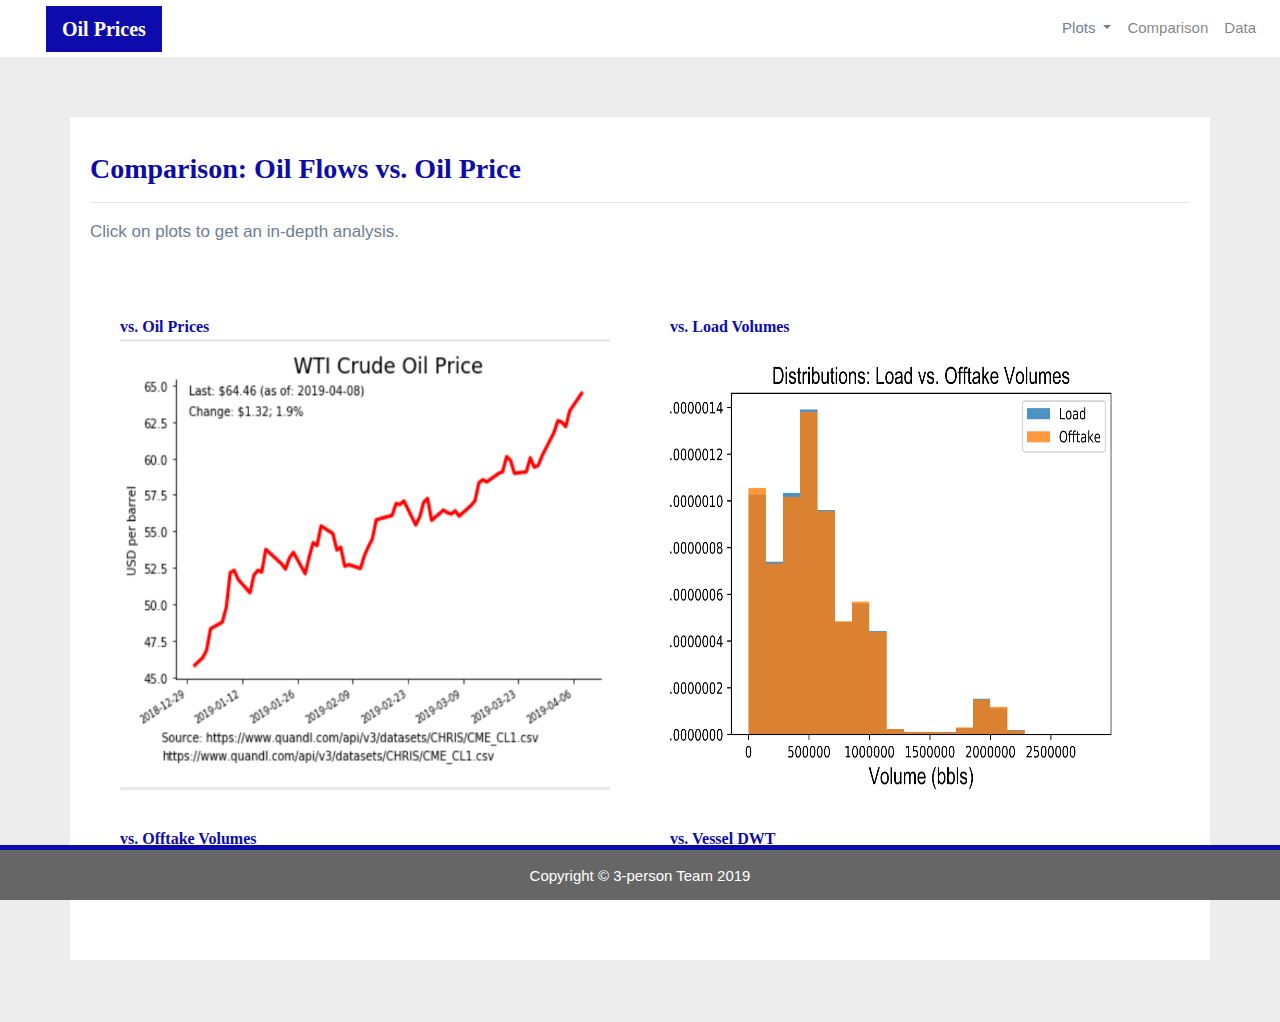
==== crude_oil_flow_pattern-master/oil_flow_flask/templates/comparisons.html @ add2a703 "HtmL clean up and folder structure clean up  with map" ====
<!DOCTYPE html>
<html>

<head>
  <meta charset="utf-8" />
  <meta http-equiv="X-UA-Compatible" content="IE=edge">
  <title>Oil Flow Visualization Dashboard</title>
  <meta name="viewport" content="width=device-width, initial-scale=1">

  <!-- Bootstrap CSS -->
  <link rel="stylesheet" href="https://maxcdn.bootstrapcdn.com/bootstrap/4.0.0/css/bootstrap.min.css" integrity="sha384-Gn5384xqQ1aoWXA+058RXPxPg6fy4IWvTNh0E263XmFcJlSAwiGgFAW/dAiS6JXm"
    crossorigin="anonymous">

  <!--CSS Link-->
  <link rel="stylesheet" type="text/css" href="style.css">

</head>

<body>
  <!-- Navigation Section -->
  <div class="navigation">
    <nav class="navbar navbar-expand-lg navbar-light">
      <a class="navbar-brand" style="background-color: rgb(14, 11, 173);" href="landing.html">Oil Prices</a>
      <button class="navbar-toggler  border border-white" type="button" data-toggle="collapse" data-target="#navbarNavDropdown"
        aria-controls="navbarNavDropdown" aria-expanded="false" aria-label="Toggle navigation">
        <span class="navbar-toggler-icon"></span>
      </button>
      <div class="collapse navbar-collapse" id="navbarNavDropdown">
        <ul class="navbar-nav ml-auto">
          <li class="nav-item dropdown">
            <a class="nav-link dropdown-toggle" href="#" id="navbarDropdownMenuLink" data-toggle="dropdown"
              aria-haspopup="true" aria-expanded="false" style="color: #6D8092">
              Plots
            </a>
            <div class="dropdown-menu" aria-labelledby="navbarDropdownMenuLink">
              <a class="dropdown-item" href="oil_prices.html">Brent vs. WTI</a>
              <a class="dropdown-item" href="load_vs_offtake_volumes.html">Load vs. Offtake Volume</a>
              <a class="dropdown-item active" href="offtake_volumes.html">Offtake Volumes by Vessel Class</a>
              <a class="dropdown-item" href="vessel_dwt.html">Vessel DWT</a>
            </div>
          </li>
          <li class="nav-item">
            <a class="nav-link" href="comparisons.html">Comparison</a>
          </li>
          <li class="nav-item">
            <a class="nav-link" href="data.html">Data</a>
          </li>

        </ul>
      </div>
    </nav>
  </div>
  <!-- Content Section -->
  <div class="container">
    <div class="row">
      <div>
        <!-- Left box  -->
        <div class="box">
          <h3 class="title">Comparison: Oil Flows vs. Oil Price</h3>
          <hr>
          <p>Click on plots to get an in-depth analysis.</p>
          <div class="container" style="padding-bottom: 40px;">
            <div class="row">
              <div class="col-lg-6" style="padding: 30px;">
                <div class="title">vs. Oil Prices</div>
                <a href="oil_prices.html">
                  <img class="panel" src="images/wti_prices.png" alt="Oil Prices Image">
                </a>
              </div>
              <div class="col-lg-6" style="padding: 30px;">
                <div class="title">vs. Load Volumes</div>
                <a href="load_vs_offtake_volumes.html">
                  <img class="panel" src="images/load_offtake.png" alt="Load vs. Offtake Volumes Graph">
                </a>
              </div>
            </div>

            <div class="row">
              <div class="col-lg-6" style="padding: 30px;">
                <div class="title">vs. Offtake Volumes</div>
                <a href="offtake_volumes.html">
                  <img class="panel" src="images/Fig3.jpg" alt="Offtake Volumes Graph">
                </a>

              </div>
              <div class="col-lg-6" style="padding: 30px;">
                <div class="title">vs. Vessel DWT</div>
                <a href="vessel_dwt.html">
                  <img class="panel" src="images/Fig4.jpg" alt="Vessel DWT Graph">
                </a>
              </div>
            </div>
          </div>
        </div>
      </div>
    </div>
  </div>

  <!-- Footer Section -->
  <footer>
    <div class="footer">Copyright &copy; 3-person Team 2019</div>
  </footer>

  <!-- Bootstrap JS -->
  <script src="https://code.jquery.com/jquery-3.2.1.slim.min.js" integrity="sha384-KJ3o2DKtIkvYIK3UENzmM7KCkRr/rE9/Qpg6aAZGJwFDMVNA/GpGFF93hXpG5KkN"
    crossorigin="anonymous"></script>
  <script src="https://cdnjs.cloudflare.com/ajax/libs/popper.js/1.12.9/umd/popper.min.js" integrity="sha384-ApNbgh9B+Y1QKtv3Rn7W3mgPxhU9K/ScQsAP7hUibX39j7fakFPskvXusvfa0b4Q"
    crossorigin="anonymous"></script>
  <script src="https://maxcdn.bootstrapcdn.com/bootstrap/4.0.0/js/bootstrap.min.js" integrity="sha384-JZR6Spejh4U02d8jOt6vLEHfe/JQGiRRSQQxSfFWpi1MquVdAyjUar5+76PVCmYl"
    crossorigin="anonymous"></script>

</body>

</html>
---- crude_oil_flow_pattern-master/oil_flow_flask/templates/style.css ----
/* Body */
body{
    background-color: #EDEDED; 
}
/* Navbar */
.navbar{
    max-height: 57px; 
}
.navigation .navbar-brand{
    color: white; 
    margin-left: 30px; 
    padding: inherit; 
    font-weight: bold; 
    background-color: rgb(14, 11, 173);
    font-family: Georgia, 'Times New Roman', Times, serif;
}
.navbar{
    background-color: white; 
    font-size: 15px; 
}
.active, .dropdown-menu .dropdown-item:active a:hover{
    background-color:#E7E7E7!important; 
}
.dropdown-item{
    color: #6D8092 !important; 
}
.dropdown .dropdown-menu .dropdown-item:active, .dropdown .dropdown-menu .dropdown-item:hover{
    background-color:#E7E7E7 !important; 
}
a{
    color: #6D8092;
    font-size: 15px; 
}
.nav-link:hover{
    background-color:#E7E7E7 !important;
   }

.navbar-brand:hover{
color: rgb(175, 175, 175) !important;
}
/* Images */
img{
    width:100% !important;
    height:100% !important;
}
.active, .panel:hover{
    border-color:rgb(14, 11, 173);
    border-style: solid; 
    
}
.vizualization{
    width:50% !important;
    height:50% !important;
}

/* Title Class  */
.title{
    color: rgb(14, 11, 173);  
    font-family: Georgia, 'Times New Roman', Times, serif;
    font-weight: bolder; 
    padding-top: 25px; 
}
/* Paragraph Element */
p{
 color: #6D8092;
 font-family: Arial, Helvetica, sans-serif;
 font-size: 17px; 
}
/* Box Class */
.box {
    margin-top: 60px; 
    margin-bottom: 62px; 
    padding: 10px 20px 15px; 
    color:black;
    background-color: white; 

  }
/* Table */
  .table{
    font-size: 15px; 
    border-top-color: white !important; 
}
/* Footer */
footer{
background-color: #666666; 
border-top-style: solid; 
border-top-width: 5px; 
border-top-color: rgb(14, 11, 173);
color: white; 
min-height: 55px; 
font-family: Arial, Helvetica, sans-serif;
font-size: 15px; 
text-align: center; 
position: fixed;
left: 0;
bottom: 0;
width: 100%;
padding-top: 15px; 
}
/* Media Queries */
@media(max-width: 992px){
.navbar-expand-lg{
background-color: rgb(14, 11, 173) !important;
}
.navbar{
    max-height: none; 
    padding: inherit;
}
.navbar div{
    margin: inherit; 
    background-color: white;  
}
.navbar-brand{
    padding: 10px !important; 
}

button{
    margin-right: 30px; 
}
button:focus {

    outline: 1px dotted;
    outline: 5px auto -webkit-focusring-color;
    
    }
}
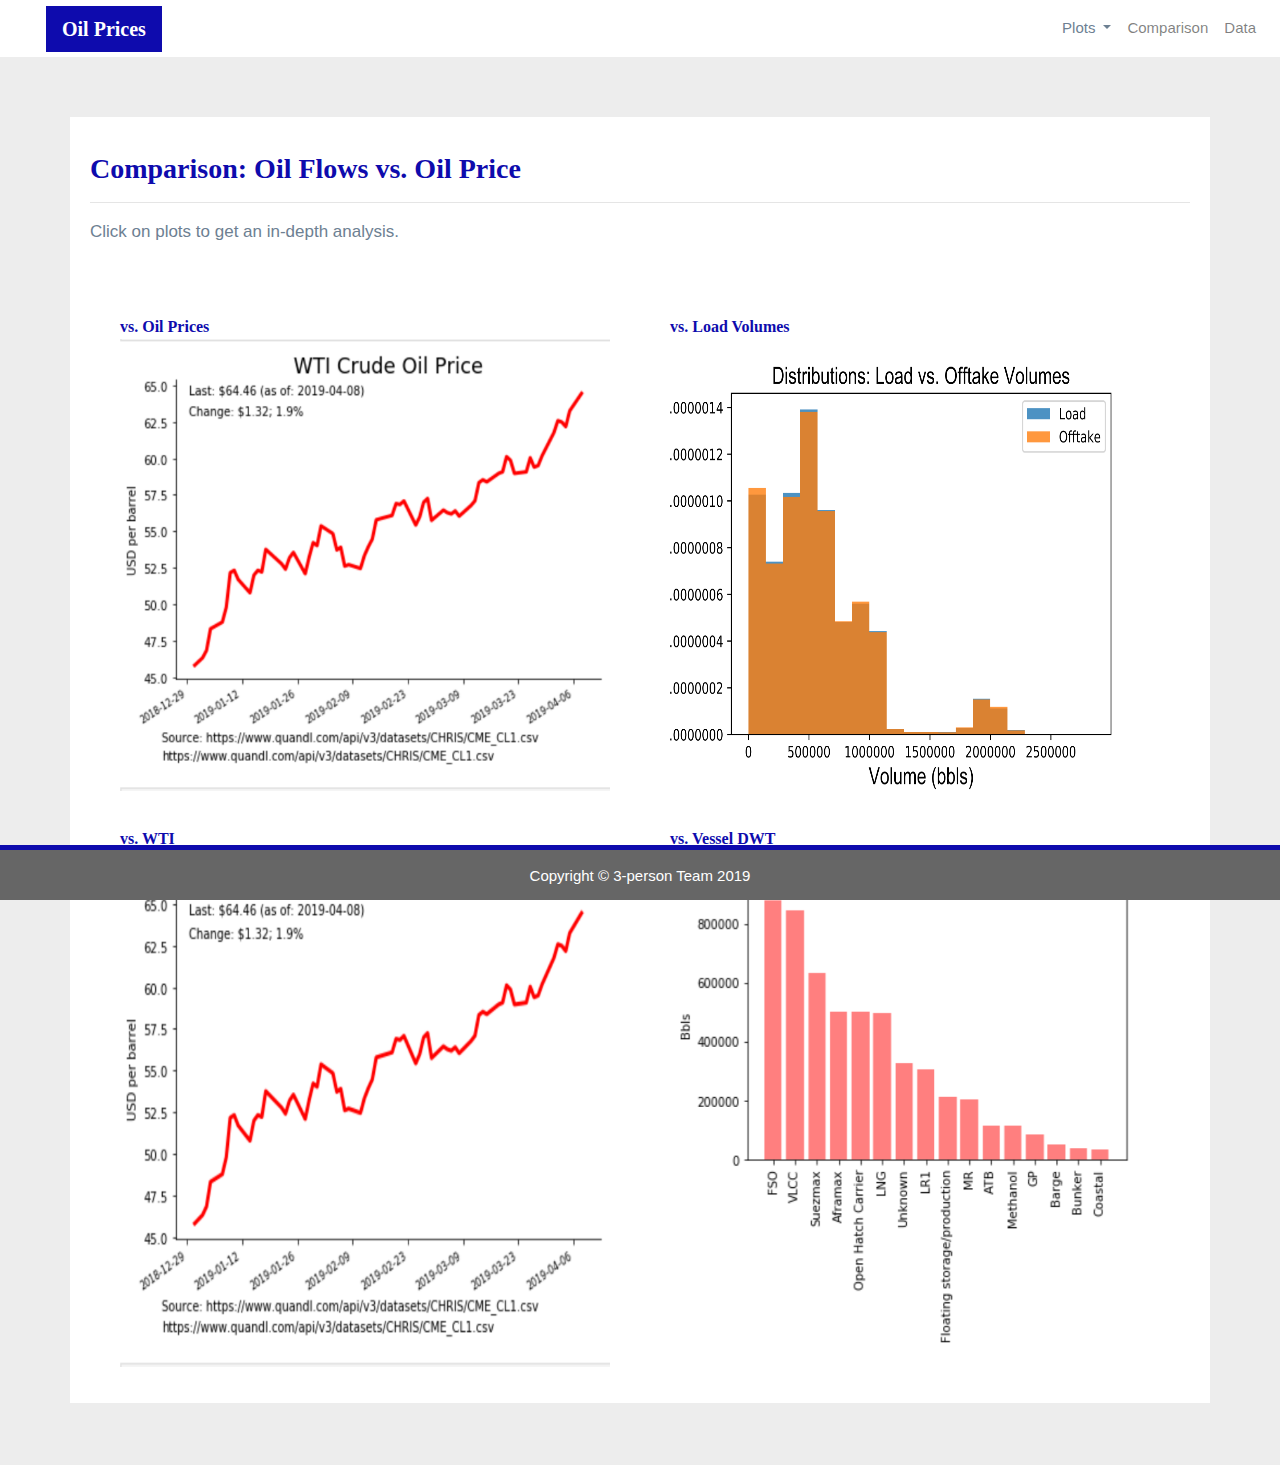
==== commit 1eb6cb74: "comit" ====
--- a/crude_oil_flow_pattern-master/oil_flow_flask/templates/comparisons.html
+++ b/crude_oil_flow_pattern-master/oil_flow_flask/templates/comparisons.html
@@ -77,16 +77,16 @@
 
             <div class="row">
               <div class="col-lg-6" style="padding: 30px;">
-                <div class="title">vs. Offtake Volumes</div>
+                <div class="title">vs. WTI</div>
                 <a href="offtake_volumes.html">
-                  <img class="panel" src="images/Fig3.jpg" alt="Offtake Volumes Graph">
+                  <img class="panel" src="images/wti_prices.png" alt="WTI Graph">
                 </a>
 
               </div>
               <div class="col-lg-6" style="padding: 30px;">
                 <div class="title">vs. Vessel DWT</div>
                 <a href="vessel_dwt.html">
-                  <img class="panel" src="images/Fig4.jpg" alt="Vessel DWT Graph">
+                  <img class="panel" src="images/bbls_by_vessel_class.PNG" alt="Vessel DWT Graph">
                 </a>
               </div>
             </div>
@@ -111,4 +111,4 @@
 
 </body>
 
-</html>+</html>
